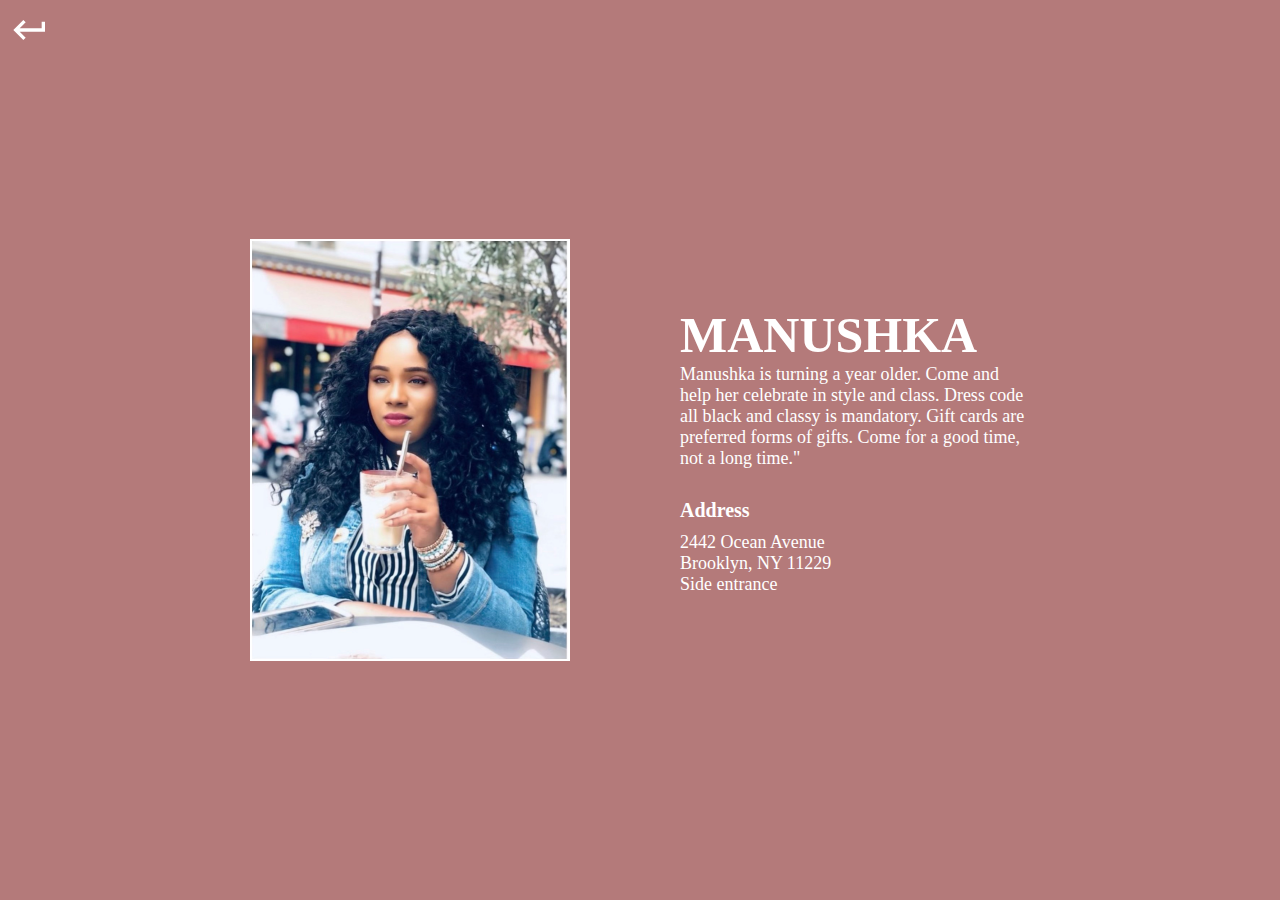
==== info.html @ 883539f6 "first commit" ====
<!DOCTYPE html>
<html lang="en">

<head>
    <meta charset="UTF-8">
    <meta http-equiv="X-UA-Compatible" content="IE=edge">
    <meta name="viewport" content="width=device-width, initial-scale=1.0">
    <title>info</title>
    <link rel="stylesheet" href="style.css">
</head>

<body id="infobody">
    <div class="navbar-info">
        <a href="index.html"> <img src="images/return.svg" alt="return image"></a>
    </div>
    <div class="infocontent">
        <img class="Manusimg" src="images/picture.png" alt="Manushka picture">
        <div class="infotext">
            <h2>MANUSHKA</h2>
            <p>Manushka is turning a year older. Come and help her celebrate in style and class. Dress code all black
                and classy is mandatory. Gift cards are preferred forms of gifts. Come for a good time, not a long
                time."</p>
                <div class="address-container">
                    <h3 class="addresstitle">Address</h3>
                    <p>2442 Ocean Avenue<br>Brooklyn, NY 11229<br>Side entrance</p>

                </div>

        </div>

    </div>

</body>

</html>
---- style.css ----
* {
    padding: 0;
    margin:0;
    box-sizing: border-box;
   
}
html {
    font-size: 62.5% ;
}

body {
    max-width: 144rem;
    min-width: 32rem;
    width: 100vw;
    min-height: 100vh;
    display: flex;
    align-items: center;
    justify-content: center;
    

}
.homebody {
    overflow: hidden;
    -webkit-overflow:hidden;
    background-color: black;
}

.hero {
    width: 90vw;
    height: 90%;
    min-height: 90vh;
    background-image: url("images/heroimage.jpg");
    background-position: center;
    background-size:cover;
    color: white;
    display: flex;
    align-items: center;
    justify-content: center;
    position: relative;
    margin: 2rem;

}




.hero-links {
    font-size: 1.5rem ;
    width: 15%;
    display: flex;
    justify-content: space-between;
    position: absolute;
    bottom: 30%;
   
    
}

.hero-links a {
    
    text-decoration: none;
    color: white;

}

.hero-links a:hover {
    color: #F596B9 ;
}


.hero-links h3 {
margin-right: 2rem ;
}

#infobody {
    max-width: 144rem;
    background-color: rgb(180, 122, 122);
    padding: .5rem;
    flex-direction: column;
    position: relative;
    color:white ;
    

}

.navbar-info {
    position: absolute;
    top: 1rem;
    left: 1rem;
    
}

.navbar-info img {
    width: 4rem;
    
}



.infocontent {
    width: 100%;
    display: flex;
    justify-content: center;
    align-items: center;
    justify-content: space-around;
    flex-wrap: wrap;
    gap: 2rem;
    padding: 0 20rem;
}


.Manusimg {
    width: 27%;
    min-width: 32rem;
    border: .2rem solid white;
    
   
}


.infotext h2 {
    
    font-size: 5rem;
    display: flex;
    flex-direction: column;
}

.infotext P {
    width: 35rem;
    font-size: 1.8rem;
}


.addresstitle {
    padding: 3rem 0 1rem 0;
    font-size: 2rem;
}



@media (orientation: portrait) {
    .hero {
        background-image: url("images/portrait.png");
    
    }
    .hero-links {
        bottom: 35%;
        left: 32%;
       
        
    }

    
}




@media (max-width:1086px) {

    .infocontent {
       margin-top: 8rem;
    }


    .address-container {
        text-align: center;
    }
    .infotext{
        text-align: center;

    }



}






@media (max-width:90.8rem) {
    .hero {
    width: 100vw;
    height: 100%;
    min-height: 100vh;

    }
}








/* 
h3 {
    margin: 0 2rem;
}

section {
    display: flex;
    padding: 5% 10%;
}





.hero-image {
    width: 100%;
}


.invitation {
    width: 100%;
    

}


.card-links {
    margin: 0 auto;
    width: 100%;
    max-width: 30rem;
    font-size: 1.6rem;
    color: white;
    display: flex;
    justify-content: center;
    align-content: center;
    position: absolute;
    background-color: blue;
    
}


.manushka-img {
    width: 50%;
} */
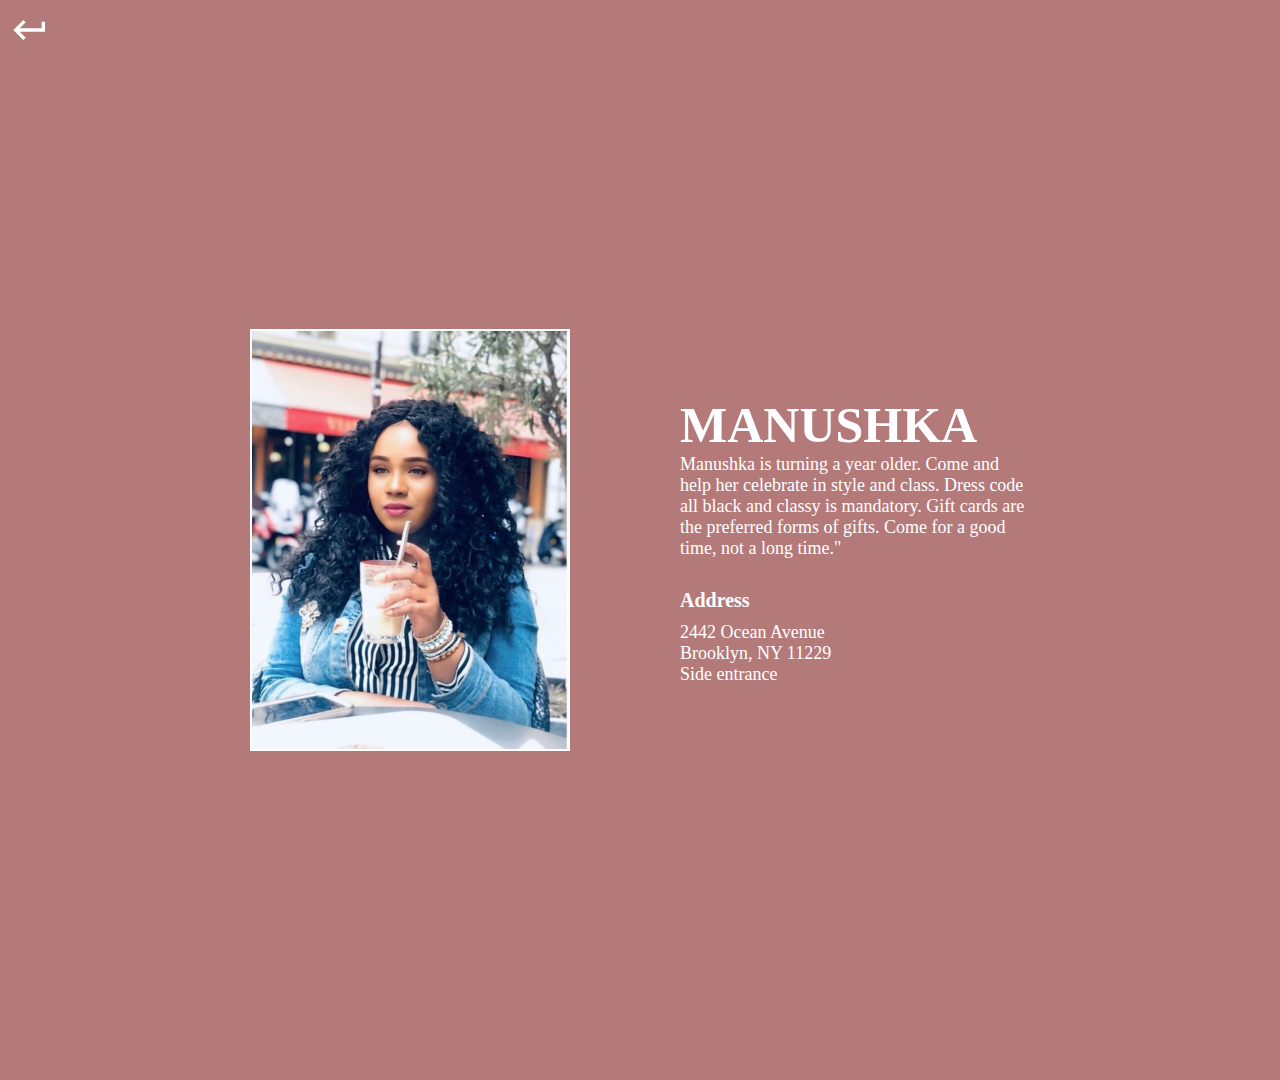
==== commit 6337484a: "Update info.html" ====
--- a/info.html
+++ b/info.html
@@ -18,7 +18,7 @@
         <div class="infotext">
             <h2>MANUSHKA</h2>
             <p>Manushka is turning a year older. Come and help her celebrate in style and class. Dress code all black
-                and classy is mandatory. Gift cards are preferred forms of gifts. Come for a good time, not a long
+                and classy is mandatory. Gift cards are the preferred forms of gifts. Come for a good time, not a long
                 time."</p>
                 <div class="address-container">
                     <h3 class="addresstitle">Address</h3>
@@ -32,4 +32,4 @@
 
 </body>
 
-</html>+</html>
--- a/style.css
+++ b/style.css
@@ -14,7 +14,7 @@
     max-width: 144rem;
     min-width: 32rem;
     width: 100vw;
-    min-height: 100vh;
+    min-height: 120vh;
     display: flex;
     align-items: center;
     justify-content: center;
@@ -22,8 +22,8 @@
 
 }
 .homebody {
-    overflow: hidden;
-    -webkit-overflow:hidden;
+    overflow-y: hidden;
+    -webkit-overflow-y:hidden;
     background-color: black;
 }
 
@@ -146,7 +146,7 @@
     }
     .hero-links {
         bottom: 35%;
-        left: 32%;
+        left: 20%;
        
         
     }
@@ -197,47 +197,7 @@
 
 
 
-/* 
-h3 {
-    margin: 0 2rem;
-}
-
-section {
-    display: flex;
-    padding: 5% 10%;
-}
-
-
-
-
-
-.hero-image {
-    width: 100%;
-}
-
-
-.invitation {
-    width: 100%;
-    
-
-}
-
-
-.card-links {
-    margin: 0 auto;
-    width: 100%;
-    max-width: 30rem;
-    font-size: 1.6rem;
-    color: white;
-    display: flex;
-    justify-content: center;
-    align-content: center;
-    position: absolute;
-    background-color: blue;
-    
-}
-
-
-.manushka-img {
-    width: 50%;
-} */+
+
+
+
